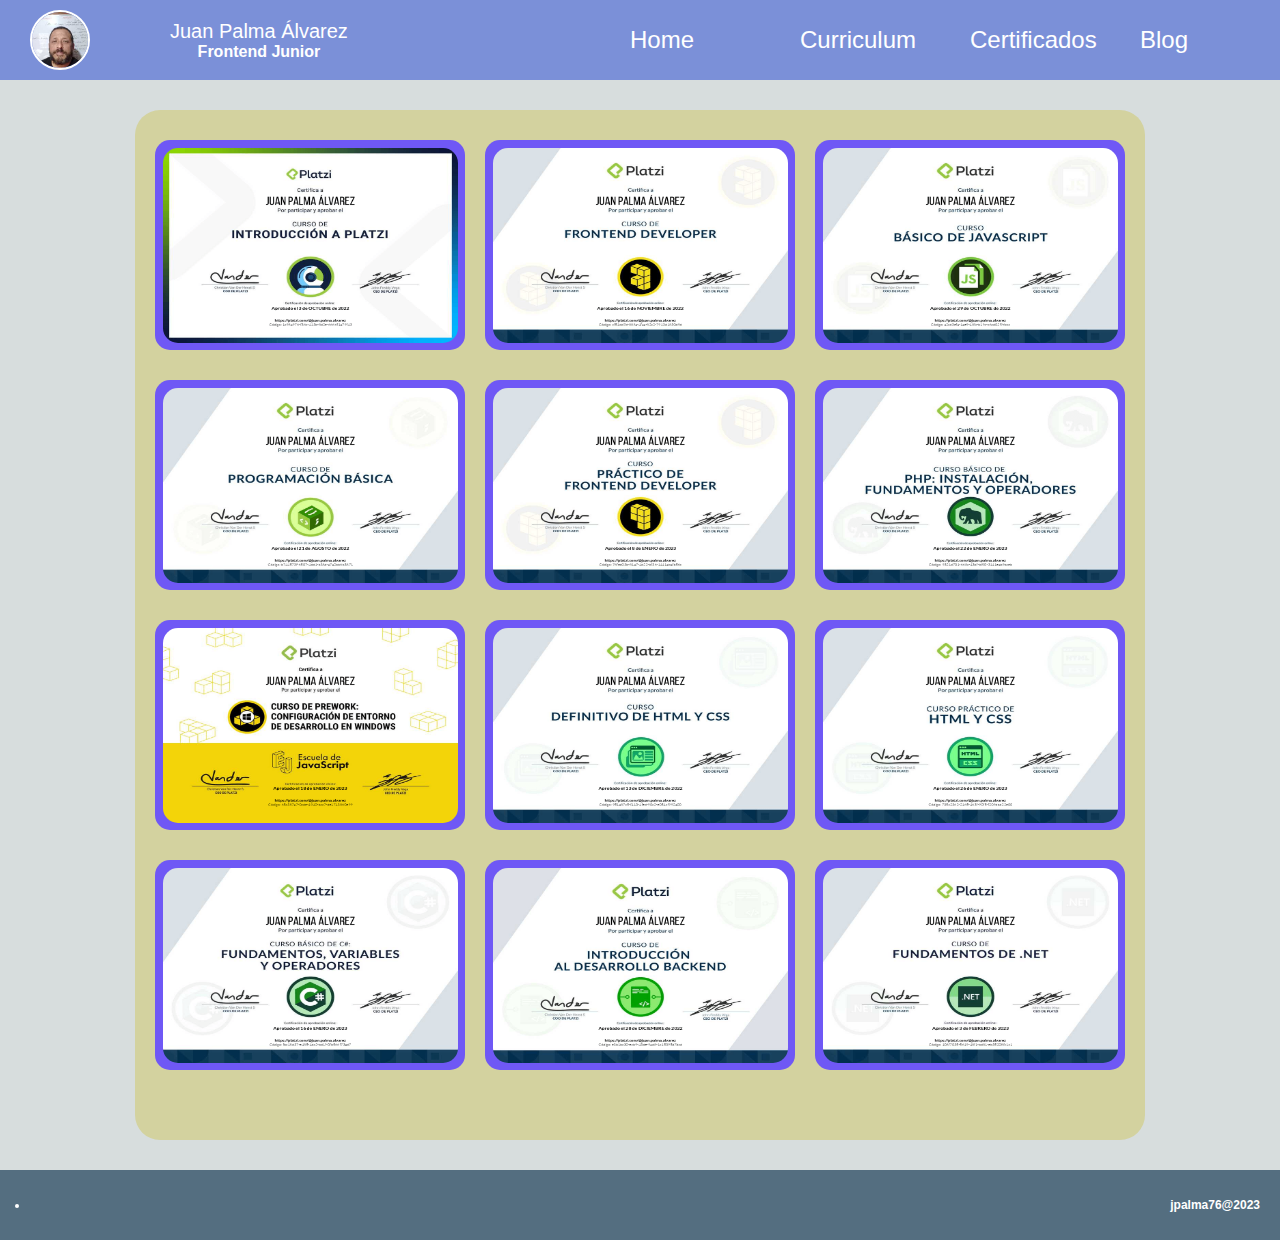
==== certificados.html @ 32ceaaea "Agrega curso de punto net" ====
<!DOCTYPE html>
<html lang="es">
<head>
    <meta charset="UTF-8">
    <meta http-equiv="X-UA-Compatible" content="IE=edge">
    <meta name="viewport" content="width=device-width, initial-scale=1.0">
    <title>Layout</title>
    <link rel="stylesheet" href="./css/certificados.css">
</head>
<body>
    <header class="head-layout">

        <nav class="nav-bar">

            
            <img id="avatar" src="./images/foto-mia.jpg" alt="avatar mio">

            <div class="personal-info">
                <div class="name"> Juan Palma Álvarez</div>
                <p>Frontend Junior</p>
            </div>
            
            <ul class="nav-links">

                <li class="item">
                    <a href="#">Home</a>
                </li>

                <li class="item">
                    <a href="#">Curriculum</a>
                </li>

                <li class="item">
                    <a href="#">Certificados</a>
                </li>

                <li class="item">
                    <a href="#">Blog</a>
                </li>

            </ul>
        </nav>
    </header>

    <main class="container">

        <div class="side-left"></div>

        <div class="certificados">
            
            <section class="aside-column">
                <card class="aside-card">
                    <a href="./images/curso de introduccion a platzi.png">
                        <img class="section-image" src="./images/curso de introduccion a platzi.png" alt="">
                    </a>
                </card>

                <card class="aside-card">
                    <a href="./images/programacion basica.png">
                        <img class="section-image" src="./images/programacion basica.png" alt="">
                    </a>
                </card>

                <card class="aside-card">
                    <a href="./images/curso de prework configuracion de entorno de desarrollo en windows.png">
                        <img class="section-image" src="./images/curso de prework configuracion de entorno de desarrollo en windows.png" alt="">
                    </a>
                </card>

                <card class="aside-card">
                    <a href="./images/curso-c-charp-fundamentos-variables-y-operadores.png">
                        <img class="section-image" src="./images/curso-c-charp-fundamentos-variables-y-operadores.png" alt="">
                    </a>
                </card>
            </section>

            <section class="aside-column">
                <card class="aside-card">
                    <a href="./images/curso de frontend developer.png">
                        <img class="section-image" src="./images/curso de frontend developer.png" alt="">
                    </a>
                </card>

                <card class="aside-card">
                    <a href="./images/curso practico de frontend developer.png">
                        <img class="section-image" src="./images/curso practico de frontend developer.png" alt="">
                    </a>
                </card>

                <card class="aside-card">
                    <a href="./images/curso definitivo de html css.png">
                        <img class="section-image" src="./images/curso definitivo de html css.png" alt="">
                    </a>
                </card>

                <card class="aside-card">
                    <a href="./images/curso de introduccion al desarrollo backend.png">
                        <img class="section-image" src="./images/curso de introduccion al desarrollo backend.png" alt="">
                    </a>
                </card>
            </section>

            <section class="aside-column">
                <a href="./images/curso basico de javascript.png">
                    <card class="aside-card">
                        <img class="section-image" src="./images/curso basico de javascript.png" alt="">
                    </card>
                </a>

                <card class="aside-card">
                    <a href="./images/curso basico de php.png">
                        <img class="section-image" src="./images/curso basico de php.png" alt="">
                    </a>
                </card>

                <card class="aside-card">
                    <a href="./images/curso practico html y css.png">
                        <img class="section-image" src="./images/curso practico html y css.png" alt="">
                    </a>
                </card>

                <card class="aside-card">
                    <a href="./images/curso_de_punto_net.png">
                        <img class="section-image" src="./images/curso_de_punto_net.png" alt="">
                    </a>
                </card>

            </section>
        </div>
        <div class="side-right"></div>

    </main>

    <footer>
        <div class="rrss">
           <ul>
            <li><a href=""></a></li>
           
        </ul>
        </div>
        <div class="info">
           jpalma76@2023
        </div>
    </footer>
</body>
</html>
---- css/certificados.css ----
* {
    margin: 0;
    padding: 0;
    box-sizing: border-box;
    font-family: Verdana, Geneva, Tahoma, sans-serif;
}

.head-layout {
    display: flex;
    align-content: center;
    width: 100%;
    height: 80px;
    background-color: rgb(123, 144, 216);
    padding-left: 20px;
}
.nav-bar {
    width: 100%;
    height: 80px;
    display: flex;
    position: relative;
    align-items: center;
    justify-content: space-between;
}
.nav-bar #avatar {
    width: 60px;
    height: 60px;
    border-radius: 50px;
    border: 2px solid white;
    margin-left: 10px;
}
.personal-info {
    display: flex;
    position: absolute;
    height: 80px;
    margin-left: 150px;
    flex-direction: column;
    align-items: center;
    justify-content: center;
    color: white;
}
.personal-info div {
    font-size: 20px;
}
.personal-info p {
    font-size: 16px;
    font-weight: bold;
}
.nav-links {
    display: flex;
    position: relative;
    height: 80px;
    align-items: center;
    font-style: none;
}
.nav-links .item {
    list-style: none;
    width: 150px;
    margin-left: 10px;
    margin-right: 10px;
}
.nav-links a {
    font-size: 24px;
    color: white;
    text-decoration: none;
    padding: 15px 20px 15px 20px;
    border-radius: 30px;
}
.nav-links a:hover {
    background-color: rgb(250, 250, 39);
    color: rgb(111, 111, 235);
    text-decoration: none;

}
/* container disposicion del body */
.container{
    display: flex;
    width: 100%;
    height: auto;
    box-sizing: border-box;
    background-color:rgb(215, 221, 221);
    justify-content: center;
}
.side-left {
    display: flex;
    width: 300px;
}
.side-right {
    width: 300px;
}
.certificados {
    width: auto;
    display: grid;
    grid-template-columns: 1fr 1fr 1fr;
    gap: 20px;
    background-color:rgb(211, 210, 159);
    padding: 30px 20px 30px 20px;
    margin-top: 30px;
    margin-bottom: 30px;
    border-radius: 25px;
}
.aside-column {
    display: flex;
    flex-direction: column;
    height: inherit;
}
.aside-card {
    display: flex;
    width: 310px;
    height: 210px;
    border-radius: 15px;
    background-color: rgb(111, 88, 245);
    margin-bottom: 30px;
    justify-content: center;
    align-items: center;
}
section {
    display: flex;
    flex-direction: row;
    position: relative;
    align-content: center;
    width: 100%;
    height: 100%;
    justify-content: center;
    height: auto;
    margin-bottom: 10px;
}
.section-image {
    display: flex;
    width: 295px;
    height: 195px;
    border-radius: 15px;
}
.section-image:hover {
    width: 307px;
    height: 207px;
    opacity: .6;
    transition: 0.3s;
}
section div {
    width: 150px;
    margin: 20px;
    justify-content: left;
}
footer {
    display: flex;
    align-items: center;
    width: 100%;
    height: 70px;
    background-color: rgb(84, 110, 128);
    padding-left: 30px;
    padding-right: 50px;
    color: white;
}
footer .rrss {
    font-size: 14px;
    font-weight: bold;
}
footer .info {
    font-size: 12px;
    font-weight: bold;
    display: inline-block;
    position: absolute;
    right: 10px;
    padding-right: 10px;
}
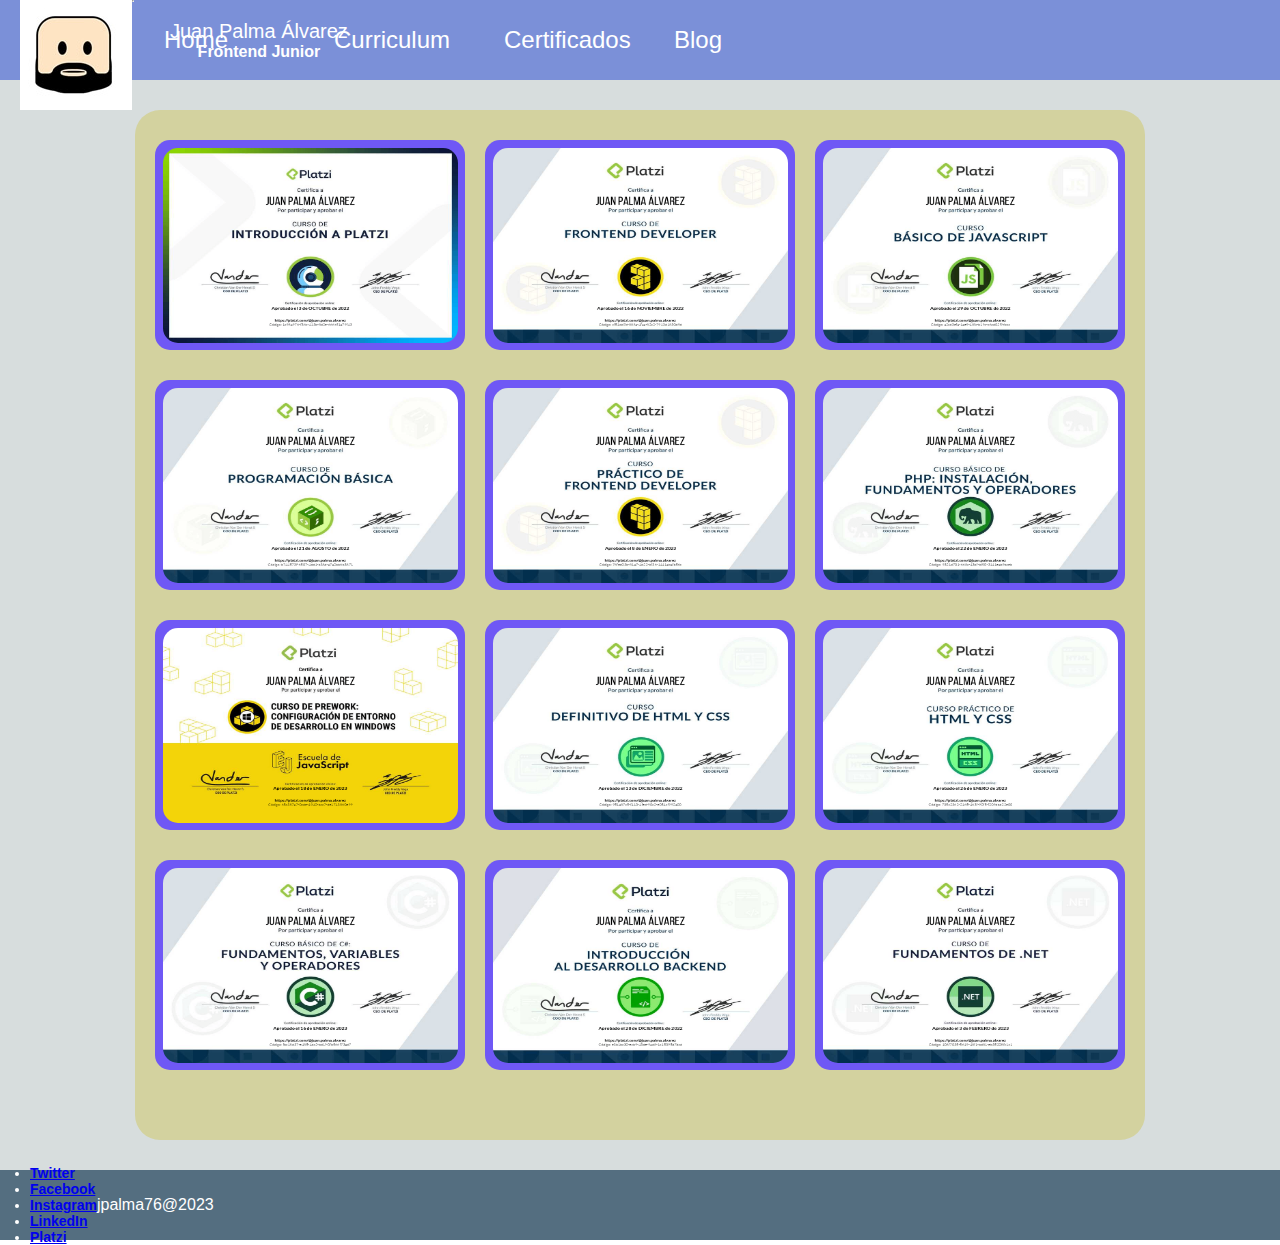
==== commit 2d627ac7: "Agrega inicio - curriculum y los css correspondientes" ====
--- a/certificados.html
+++ b/certificados.html
@@ -10,36 +10,38 @@
 <body>
     <header class="head-layout">
 
-        <nav class="nav-bar">
-
-            
-            <img id="avatar" src="./images/foto-mia.jpg" alt="avatar mio">
+        <a href="./index.html">
+            <figure class="image-container">
+                <img id="avatar" src="./images/avatar.jpg" alt="avatar mio">
+            </figure>
+        </a>
 
             <div class="personal-info">
                 <div class="name"> Juan Palma Álvarez</div>
                 <p>Frontend Junior</p>
             </div>
+
+            <div class="line">
+                <hr>
+            </div>
             
             <ul class="nav-links">
-
                 <li class="item">
-                    <a href="#">Home</a>
+                    <a href="./index.html">Home</a>
                 </li>
-
+    
                 <li class="item">
-                    <a href="#">Curriculum</a>
+                    <a href="./curriculum.html">Curriculum</a>
                 </li>
-
+    
                 <li class="item">
-                    <a href="#">Certificados</a>
+                    <a href="./certificados.html">Certificados</a>
                 </li>
-
+    
                 <li class="item">
                     <a href="#">Blog</a>
                 </li>
-
             </ul>
-        </nav>
     </header>
 
     <main class="container">
@@ -131,14 +133,33 @@
 
     </main>
 
-    <footer>
-        <div class="rrss">
-           <ul>
-            <li><a href=""></a></li>
-           
-        </ul>
-        </div>
-        <div class="info">
+    <footer class="footer">
+
+        <div class="footer-left">
+            <ul class="rrss">
+                 <li>
+                     <a target="_blank" href="https://twitter.com/JPALMA76">Twitter</a>
+                 </li>
+ 
+                 <li>
+                     <a target="_blank" href="https://www.facebook.com/juan.palma.545">Facebook</a>
+                 </li>
+ 
+                 <li>
+                     <a target="_blank" href="https://twitter.com/JPALMA76">Instagram</a>
+                 </li>
+ 
+                 <li>
+                     <a target="_blank" href="https://www.linkedin.com/in/juan-omar-palma-alvarez-a9373222a/">LinkedIn</a>
+                 </li>
+ 
+                 <li>
+                     <a target="_blank" href="https://platzi.com/p/juan.palma.alvarez/">Platzi</a>
+                 </li>
+             </ul>
+         </div>
+
+        <div class="footer-right">
            jpalma76@2023
         </div>
     </footer>
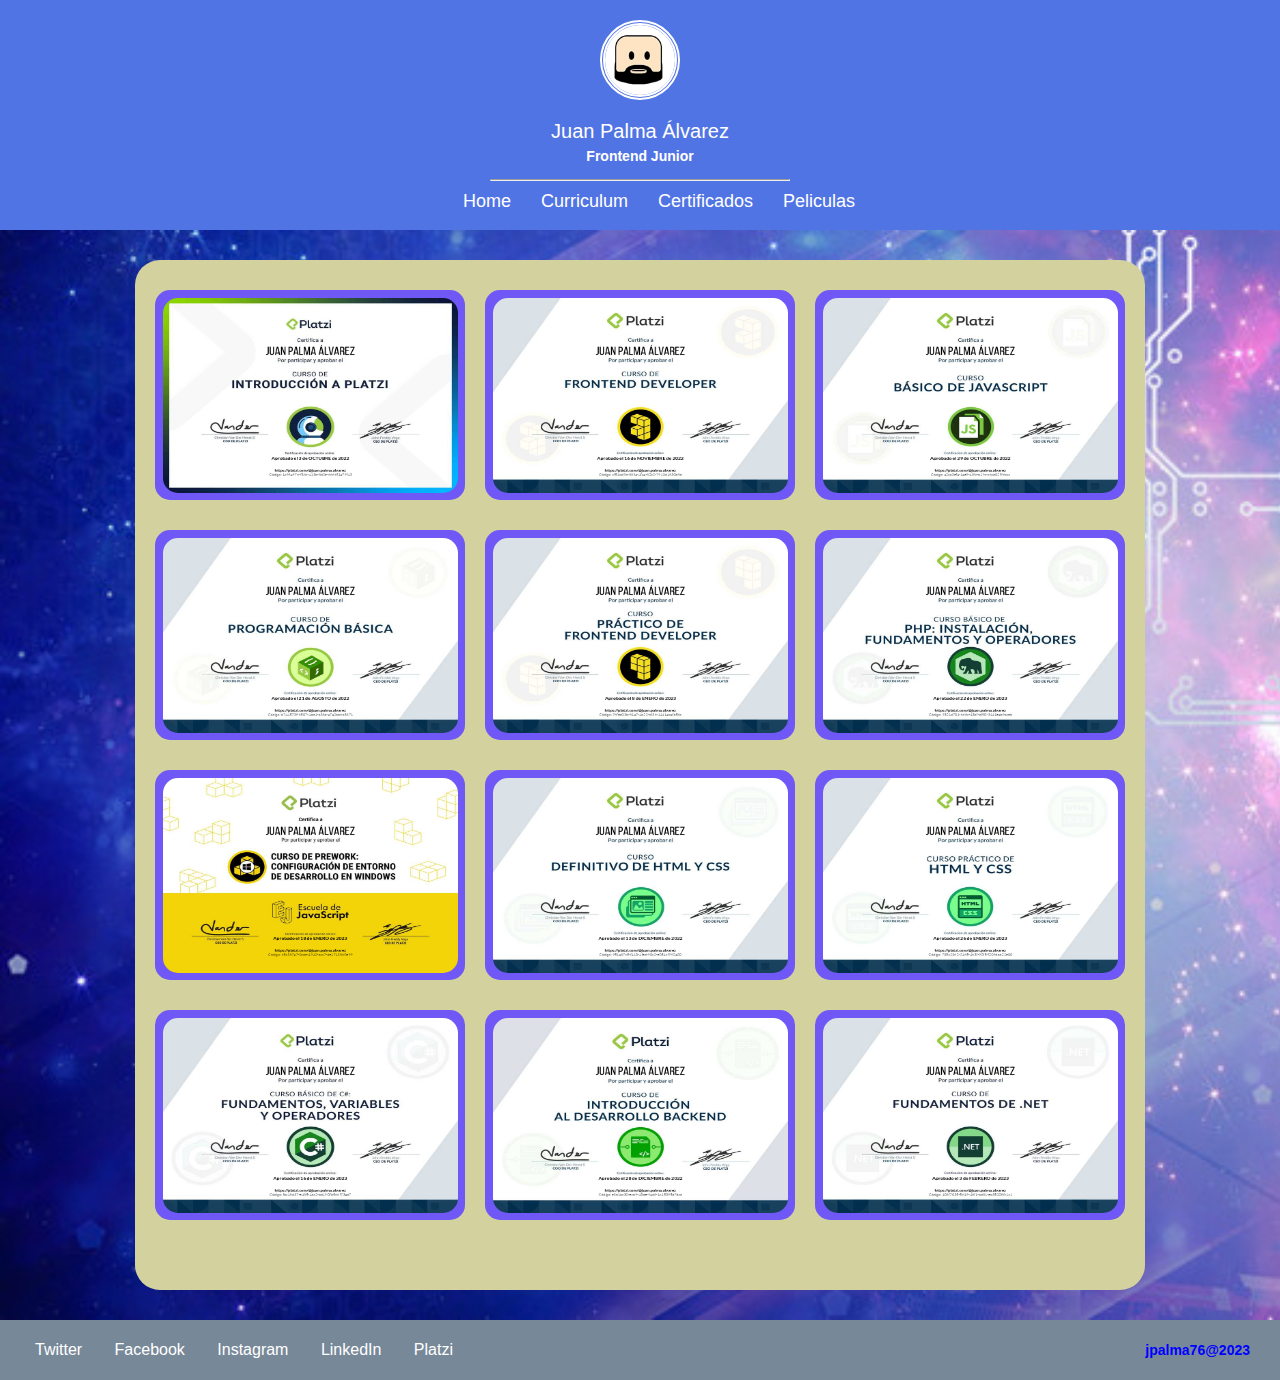
==== commit 16ea6600: "modificacion de fondo de pagina y css" ====
--- a/certificados.html
+++ b/certificados.html
@@ -39,7 +39,7 @@
                 </li>
     
                 <li class="item">
-                    <a href="#">Blog</a>
+                    <a target="_blank" href="https://sitio-de-peliculas.netlify.app/">Peliculas</a>
                 </li>
             </ul>
     </header>
--- a/css/certificados.css
+++ b/css/certificados.css
@@ -5,81 +5,91 @@
     font-family: Verdana, Geneva, Tahoma, sans-serif;
 }
 
+/* header principal */
 .head-layout {
     display: flex;
-    align-content: center;
+    flex-direction: column;
+    align-items: center;
     width: 100%;
+    height: 230px;
+    background-color: rgb(81, 116, 229);
+}
+.image-container {
+    width: 80px;
     height: 80px;
-    background-color: rgb(123, 144, 216);
-    padding-left: 20px;
+    margin: 20px;
 }
-.nav-bar {
-    width: 100%;
+.image-container #avatar {
+    width: 80px;
     height: 80px;
-    display: flex;
-    position: relative;
-    align-items: center;
-    justify-content: space-between;
-}
-.nav-bar #avatar {
-    width: 60px;
-    height: 60px;
     border-radius: 50px;
-    border: 2px solid white;
-    margin-left: 10px;
+    border: 5px double white;
 }
 .personal-info {
     display: flex;
-    position: absolute;
     height: 80px;
-    margin-left: 150px;
+    text-align: center;
     flex-direction: column;
-    align-items: center;
     justify-content: center;
     color: white;
 }
+
+/* Peersonal Info */
 .personal-info div {
     font-size: 20px;
 }
 .personal-info p {
-    font-size: 16px;
+    font-size: 14px;
+    margin-top: 5px;
     font-weight: bold;
 }
+
+.line {
+    width: 300px;
+    margin-top: 15px;
+    margin-bottom: 10px;
+}
+
+/* Header derecha */
 .nav-links {
     display: flex;
-    position: relative;
-    height: 80px;
+    width: 30%;
+    justify-content: space-between;
     align-items: center;
-    font-style: none;
+    margin-bottom: 20px;
 }
 .nav-links .item {
     list-style: none;
-    width: 150px;
-    margin-left: 10px;
-    margin-right: 10px;
+   
 }
 .nav-links a {
-    font-size: 24px;
+    font-size: 18px;
     color: white;
     text-decoration: none;
-    padding: 15px 20px 15px 20px;
-    border-radius: 30px;
+    padding: 5px 15px 5px 15px;
+    border-radius: 35px;
+    transition: .4s;
 }
 .nav-links a:hover {
-    background-color: rgb(250, 250, 39);
+    background-color: lightgrey;
     color: rgb(111, 111, 235);
     text-decoration: none;
 
 }
-/* container disposicion del body */
+
+/* container disposicion del Main */
 .container{
     display: flex;
     width: 100%;
-    height: auto;
     box-sizing: border-box;
     background-color:rgb(215, 221, 221);
     justify-content: center;
+    align-items: center;
+    background-image: url('../images/fondo.jpg');
+    background-repeat: no-repeat;
+    background-size: cover;
 }
+
 .side-left {
     display: flex;
     width: 300px;
@@ -141,25 +151,48 @@
     margin: 20px;
     justify-content: left;
 }
-footer {
+
+/* Footer principal */
+.footer {
+    width: 100%;
+    height: 60px;
     display: flex;
+    justify-content: space-between;
     align-items: center;
-    width: 100%;
-    height: 70px;
-    background-color: rgb(84, 110, 128);
-    padding-left: 30px;
-    padding-right: 50px;
+    background-color: lightslategray;
+}
+.footer-left {
+    width: 35%;
+    margin-left: 20px;
+}
+.rrss {
+    display: flex;
+    justify-content: space-between;
+}
+.rrss li {
+    list-style: none;
+}
+.rrss li a {
+    text-decoration: none;
+    font-size: 16px;
     color: white;
+    padding: 5px 15px 5px 15px;
+    border-radius: 35px;
+    transition: .4s;
 }
-footer .rrss {
+.rrss li a:hover {
+background-color: lightgrey;
+    color: rgb(111, 111, 235);
+    text-decoration: none;
+}
+.rrss li a:visited {
+        color: blue;
+        text-decoration: none;
+    }
+
+.footer-right {
+    color: blue;
     font-size: 14px;
     font-weight: bold;
-}
-footer .info {
-    font-size: 12px;
-    font-weight: bold;
-    display: inline-block;
-    position: absolute;
-    right: 10px;
-    padding-right: 10px;
+    margin-right: 30px;
 }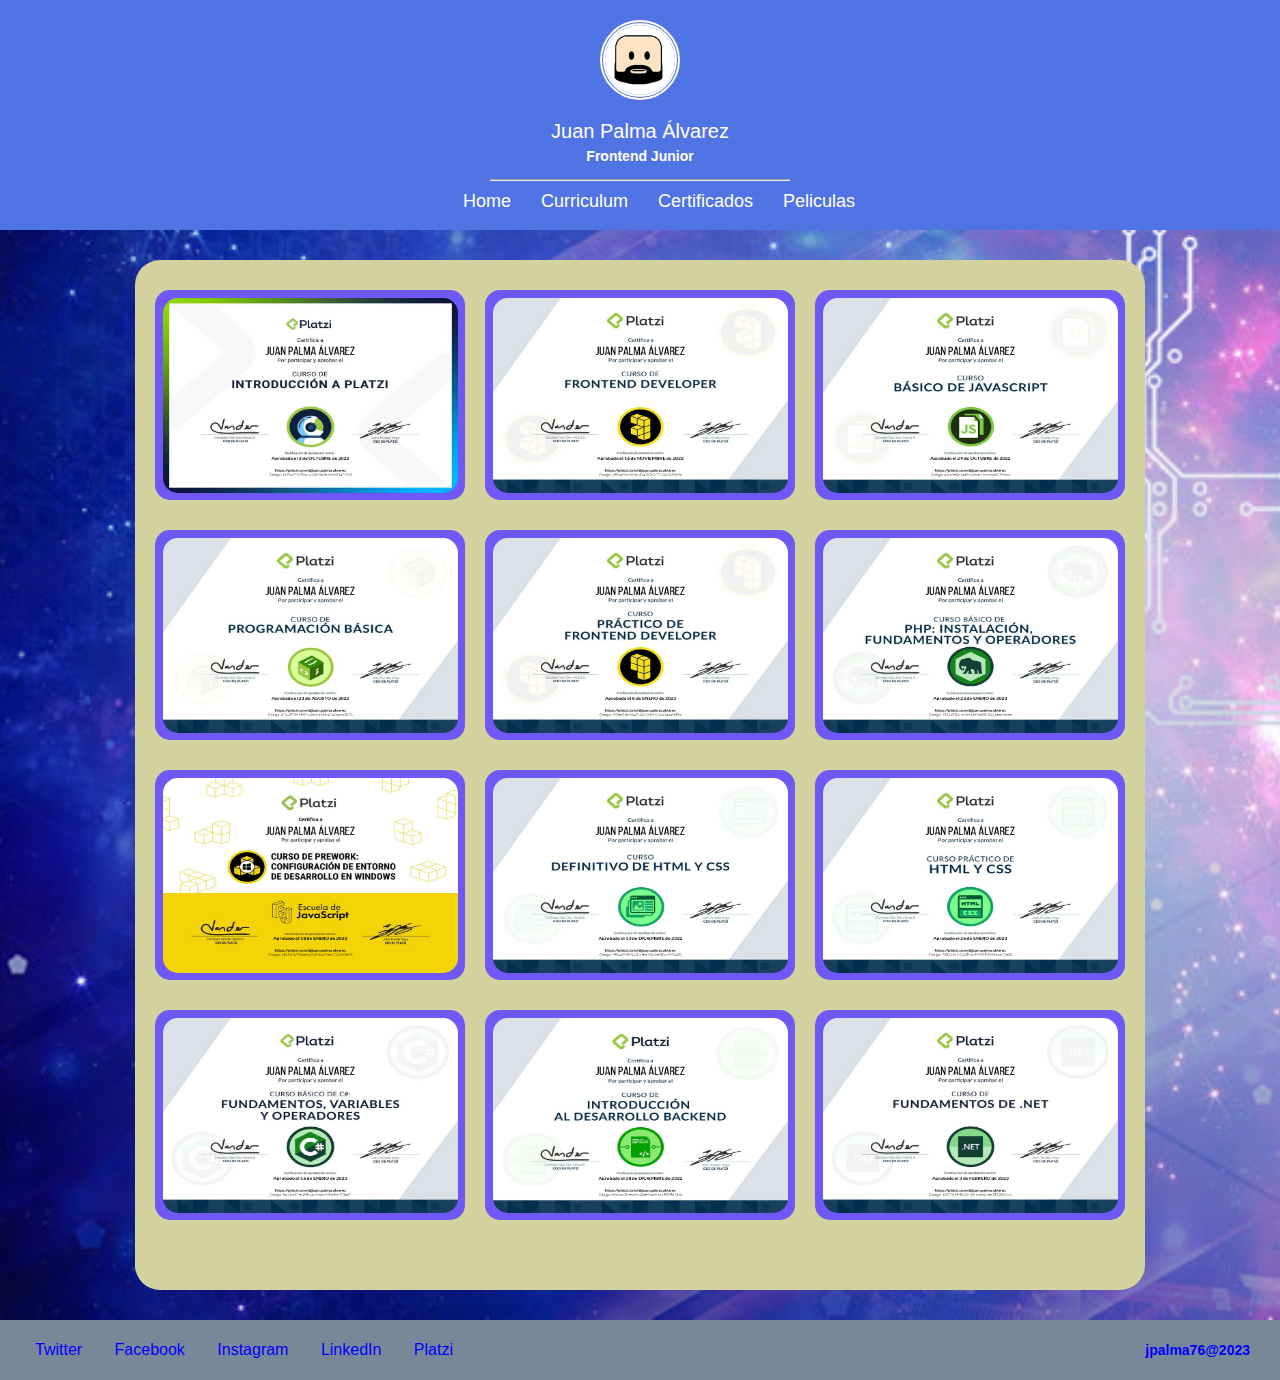
==== commit 0b330bf8: "Agrega pagina descarga_fake y modifica colores en footer a" ====
--- a/certificados.html
+++ b/certificados.html
@@ -138,26 +138,26 @@
         <div class="footer-left">
             <ul class="rrss">
                  <li>
-                     <a target="_blank" href="https://twitter.com/JPALMA76">Twitter</a>
+                     <a target="_blank" href="https://twitter.com">Twitter</a>
                  </li>
  
                  <li>
-                     <a target="_blank" href="https://www.facebook.com/juan.palma.545">Facebook</a>
+                     <a target="_blank" href="https://www.facebook.com">Facebook</a>
                  </li>
  
                  <li>
-                     <a target="_blank" href="https://twitter.com/JPALMA76">Instagram</a>
+                     <a target="_blank" href="https://instagram.com">Instagram</a>
                  </li>
  
                  <li>
-                     <a target="_blank" href="https://www.linkedin.com/in/juan-omar-palma-alvarez-a9373222a/">LinkedIn</a>
+                     <a target="_blank" href="https://www.linkedin.com">LinkedIn</a>
                  </li>
  
                  <li>
-                     <a target="_blank" href="https://platzi.com/p/juan.palma.alvarez/">Platzi</a>
+                     <a target="_blank" href="https://platzi.com">Platzi</a>
                  </li>
              </ul>
-         </div>
+        </div>
 
         <div class="footer-right">
            jpalma76@2023
--- a/css/certificados.css
+++ b/css/certificados.css
@@ -175,19 +175,21 @@
 .rrss li a {
     text-decoration: none;
     font-size: 16px;
-    color: white;
+    color: blue;
     padding: 5px 15px 5px 15px;
     border-radius: 35px;
     transition: .4s;
 }
 .rrss li a:hover {
 background-color: lightgrey;
-    color: rgb(111, 111, 235);
-    text-decoration: none;
-}
-.rrss li a:visited {
-        color: blue;
-        text-decoration: none;
+    color: yellow;
+    text-decoration: none;
+}
+.rrss li a:active {
+        color: red;
+}
+    .rrss li a:visited {
+        color: blueviolet;
     }
 
 .footer-right {
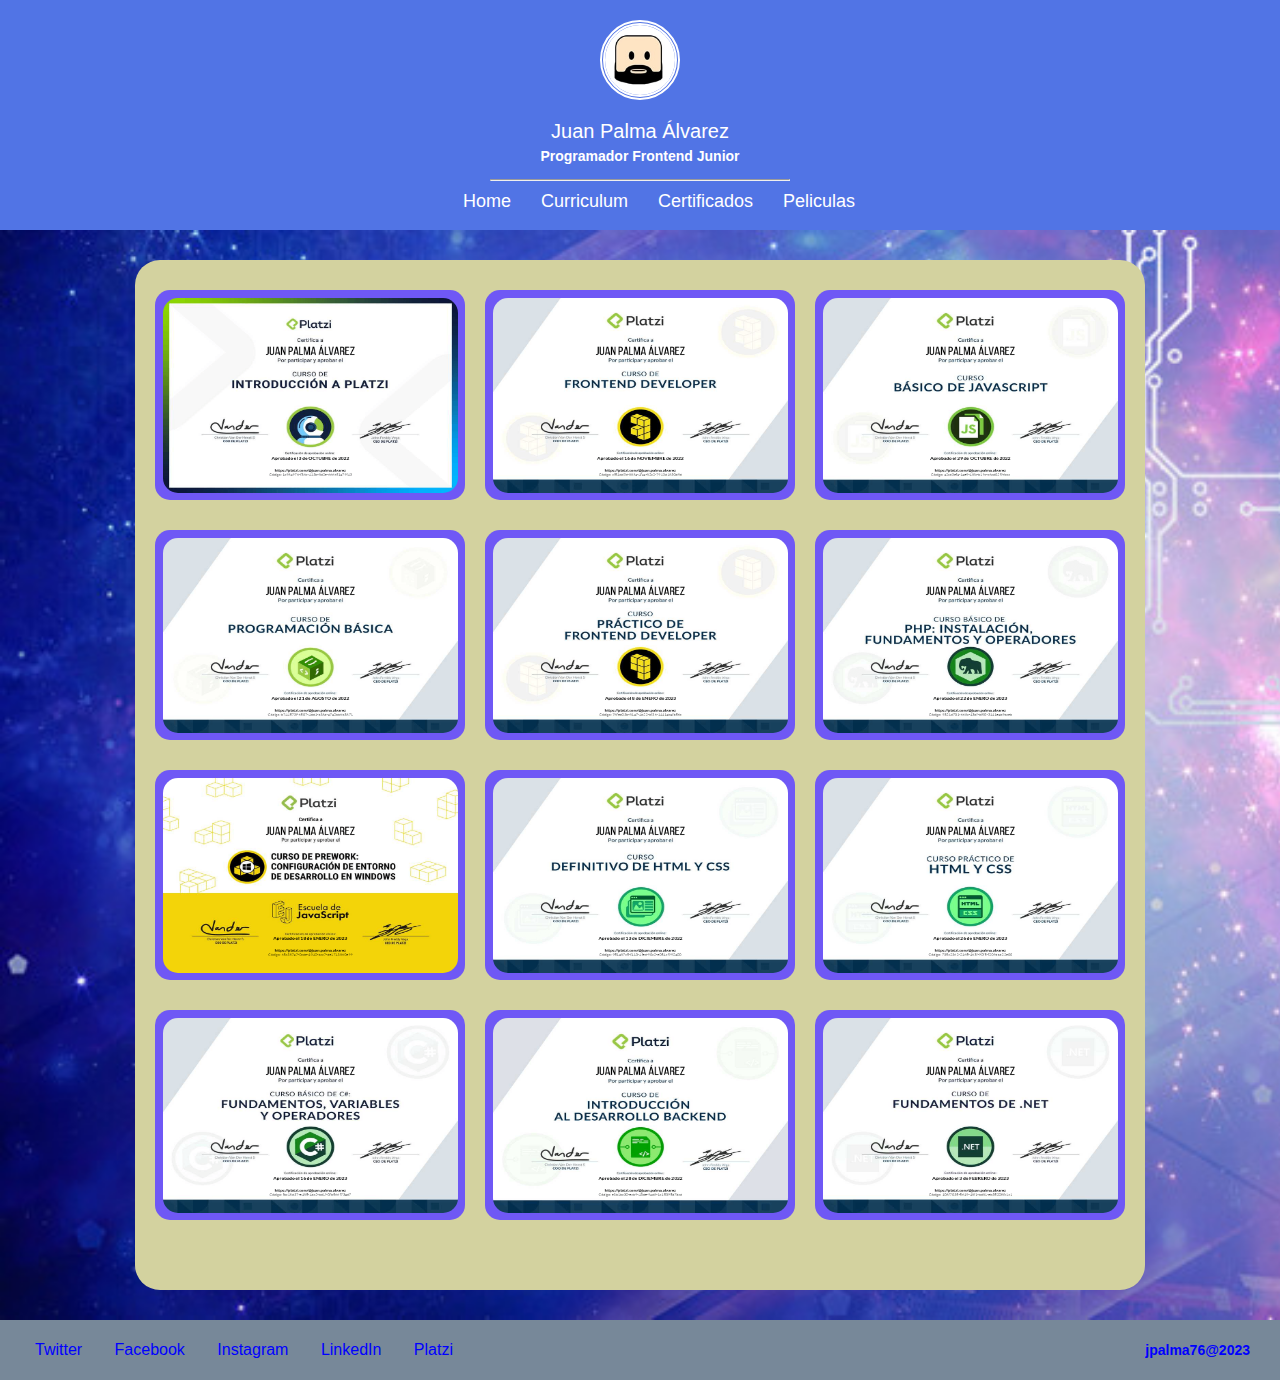
==== commit 675326d7: "modifica personal-info downloads y curriculum.css" ====
--- a/certificados.html
+++ b/certificados.html
@@ -4,7 +4,24 @@
     <meta charset="UTF-8">
     <meta http-equiv="X-UA-Compatible" content="IE=edge">
     <meta name="viewport" content="width=device-width, initial-scale=1.0">
-    <title>Layout</title>
+    <link rel="apple-touch-icon" sizes="57x57" href="/apple-icon-57x57.png">
+    <link rel="apple-touch-icon" sizes="60x60" href="/apple-icon-60x60.png">
+    <link rel="apple-touch-icon" sizes="72x72" href="/apple-icon-72x72.png">
+    <link rel="apple-touch-icon" sizes="76x76" href="/apple-icon-76x76.png">
+    <link rel="apple-touch-icon" sizes="114x114" href="/apple-icon-114x114.png">
+    <link rel="apple-touch-icon" sizes="120x120" href="/apple-icon-120x120.png">
+    <link rel="apple-touch-icon" sizes="144x144" href="/apple-icon-144x144.png">
+    <link rel="apple-touch-icon" sizes="152x152" href="/apple-icon-152x152.png">
+    <link rel="apple-touch-icon" sizes="180x180" href="/apple-icon-180x180.png">
+    <link rel="icon" type="image/png" sizes="192x192"  href="/android-icon-192x192.png">
+    <link rel="icon" type="image/png" sizes="32x32" href="/favicon-32x32.png">
+    <link rel="icon" type="image/png" sizes="96x96" href="/favicon-96x96.png">
+    <link rel="icon" type="image/png" sizes="16x16" href="/favicon-16x16.png">
+    <link rel="manifest" href="/manifest.json">
+    <meta name="msapplication-TileColor" content="#ffffff">
+    <meta name="msapplication-TileImage" content="/ms-icon-144x144.png">
+    <meta name="theme-color" content="#ffffff">
+    <title>Vista certificados</title>
     <link rel="stylesheet" href="./css/certificados.css">
 </head>
 <body>
@@ -16,10 +33,10 @@
             </figure>
         </a>
 
-            <div class="personal-info">
-                <div class="name"> Juan Palma Álvarez</div>
-                <p>Frontend Junior</p>
-            </div>
+        <div class="personal-info">
+            <div class="name"> Juan Palma Álvarez</div>
+            <p>Programador Frontend Junior</p>
+        </div>
 
             <div class="line">
                 <hr>
@@ -163,5 +180,7 @@
            jpalma76@2023
         </div>
     </footer>
+    <script async src="https://pagead2.googlesyndication.com/pagead/js/adsbygoogle.js?client=ca-pub-2739481654152230"
+     crossorigin="anonymous"></script>
 </body>
 </html>